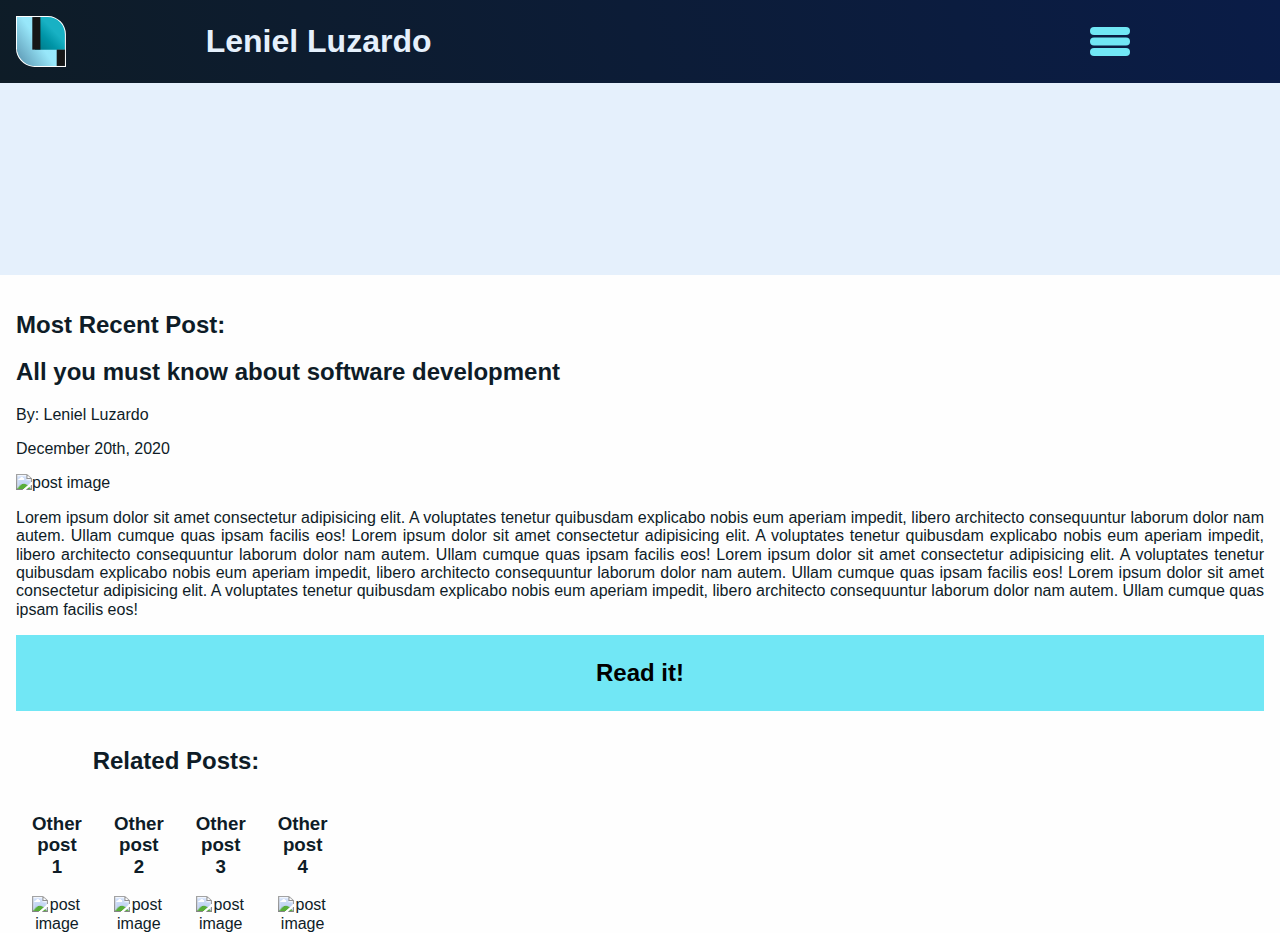
==== index.html @ 30aeccfe "First commit" ====
<!DOCTYPE html>
<html lang="en">
<head>
  <meta charset="UTF-8">
  <meta name="viewport" content="width=device-width, initial-scale=1">
  <link rel="stylesheet" href="css/index.css" type="text/css">
  <title>Leniel Luzardo</title>
</head>
<body>
  <header class="header">
    <div class="logo-wrapper">
      <img class="logo" src="./assets/logo.svg" alt="logo">
      <h1 class="web_title">Leniel Luzardo</h1>
      <img class="hamb_icon" src="./assets/hamb_icon.svg" alt="logo">
    </div>

    
    <nav class="nav_menu">
      <ul class="nav_menu-list">
        <li><a href="">Blog</a></li>
        <li><a href="animation.html">Animation</a></li>
        <li><a href="">Illustration</a></li>
        <li><a href="">Software Development</a></li>
        <li><a href="">Weird Stuff</a></li>
        <li><a href="">About</a></li>
        <li><a href="">Contact</a></li>
      </ul>
    </nav>
  </header>

<!--####### MAIN ########-->

  <main class="main">
    <section class="recent_post-wrapper">
      <h2 class="section_title">Most Recent Post:</h2>
      
      <article class="post">
        <h2 class="post_title">
          All you must know about software development
        </h2>
        <p class="post_author">By: Leniel Luzardo</p>
        <p class="post_date">December 20th, 2020</p>
        <div class="post_rating">
        </div>
        <div class="post_img-wrapper">
          <img class="post_img" src="https://via.placeholder.com/250" alt="post image">
        </div>
        <p class="post_content">
          Lorem ipsum dolor sit amet consectetur adipisicing
          elit. A voluptates tenetur quibusdam explicabo nobis
          eum aperiam impedit, libero architecto consequuntur 
          laborum dolor nam autem. Ullam cumque quas ipsam 
          facilis eos!

          Lorem ipsum dolor sit amet consectetur adipisicing
          elit. A voluptates tenetur quibusdam explicabo nobis
          eum aperiam impedit, libero architecto consequuntur 
          laborum dolor nam autem. Ullam cumque quas ipsam 
          facilis eos!
          Lorem ipsum dolor sit amet consectetur adipisicing
          elit. A voluptates tenetur quibusdam explicabo nobis
          eum aperiam impedit, libero architecto consequuntur 
          laborum dolor nam autem. Ullam cumque quas ipsam 
          facilis eos!

          Lorem ipsum dolor sit amet consectetur adipisicing
          elit. A voluptates tenetur quibusdam explicabo nobis
          eum aperiam impedit, libero architecto consequuntur 
          laborum dolor nam autem. Ullam cumque quas ipsam 
          facilis eos!
        </p>
      </article>
      <button class="post_button">Read it!</button>
    </section>

    <section class="related_posts">
      <h2 class="section_title">Related Posts:</h2>
      <div class="related_posts-list_wrapper">
            <div class="post_wrapper">
              <h3>Other post 1</h3>
              <img class="post_img" src="https://via.placeholder.com/150" alt="post image">
            </div>
            <div class="post_wrapper">
              <h3>Other post 2</h3>
              <img class="post_img" src="https://via.placeholder.com/150" alt="post image">
            </div>
            <div class="post_wrapper">
              <h3>Other post 3</h3>
              <img class="post_img" src="https://via.placeholder.com/150" alt="post image">
            </div>
            <div class="post_wrapper">
              <h3>Other post 4</h3>
              <img class="post_img" src="https://via.placeholder.com/150" alt="post image">
            </div>
      </div>
    </section>
  </main>

  <footer class="footer">
    <nav class="footer_nav">
      <ul>
        <li><a href="">Behance</a></li>
        <li><a href="">GitHub</a></li>
        <li><a href="">Yotube</a></li>
        <li><a href="">Instagram</a></li>
        <li><a href="">Twitter</a></li>
      </ul>
    </nav>
  </footer>

  <script src="./js/index.js"></script>
</body>
</html>
---- css/index.css ----
@import './normalize.css';
@import url('https://fonts.googleapis.com/css2?family=Pragati+Narrow:wght@400;700&display=swap');

/* General Body Rules */
html, body{
  height: 100%;
  font-family: 'Pragati', 'Helvetica', sans-serif;
  background-color: #E5F0FC ;
}
/* Grid Body Rules */
 body{
    display: grid;
    grid: repeat(2, 1fr) / 1fr;
    grid-gap: 5em / 0; 
 }

.header{
  grid-row: 1;
  position: fixed;
  z-index: 3;
  background: linear-gradient(0.2turn,#0E1C27, #0A1C47);
  width: 100%;
  color: #E5F0FC;

}
.logo-wrapper{
display: grid;
grid: auto / .2fr 1fr .2fr;
padding: 1em;
align-items: center;
grid-column-gap: 1em;
  /* display: flex;
  margin: 1em;
  justify-content: space-between;
  align-items: center;
  width: 65%; */
}
.web_title{
  margin: 0;
}
.hamb_icon{
width: 40px;
}
.nav_menu-list{
  display: none;
  margin: 0;
  padding: 1em;
  list-style: none;
  text-align: center;
}
.nav_menu-list > li {
  padding: .5em;
  border-radius: 0 1em 1em 0;
  margin-bottom: 1em;
  width: 80%;
  background: linear-gradient(.2turn,#004564,#71E7F5) white;
}
.nav_menu-list > li > a {
  text-decoration: none;
  color: inherit;
}
.show_menu{
  display:initial
}
.main{
  position: relative;
  z-index: 2;
  top: 5%;
  grid-row: 2;
  color: #0E1C27;
  background-color: #FEFEFE;
} 
.recent_post-wrapper{
  padding: 1em;
}
.post_content{
  text-align: justify;
}
.post_button {
  border: none;
  padding: 1em;
  background-color: #71E7F5;
  width: 100%;
  font-weight: bold;
  font-size: 1.5em;
}
.related_posts{
  /* border: solid red 1px; */
  width: 320px;
  padding: 0 1em;
  overflow: hidden;
  text-align: center;
}
.related_posts-list_wrapper{
  display:flex;
  overflow-x: auto;
  scroll-snap-type: x mandatory
}
.post_wrapper{
  margin: 0 1em;
}
.footer {
  position: absolute;
  display:none;
  border: 1px green solid;
  grid-area: "footer";
}
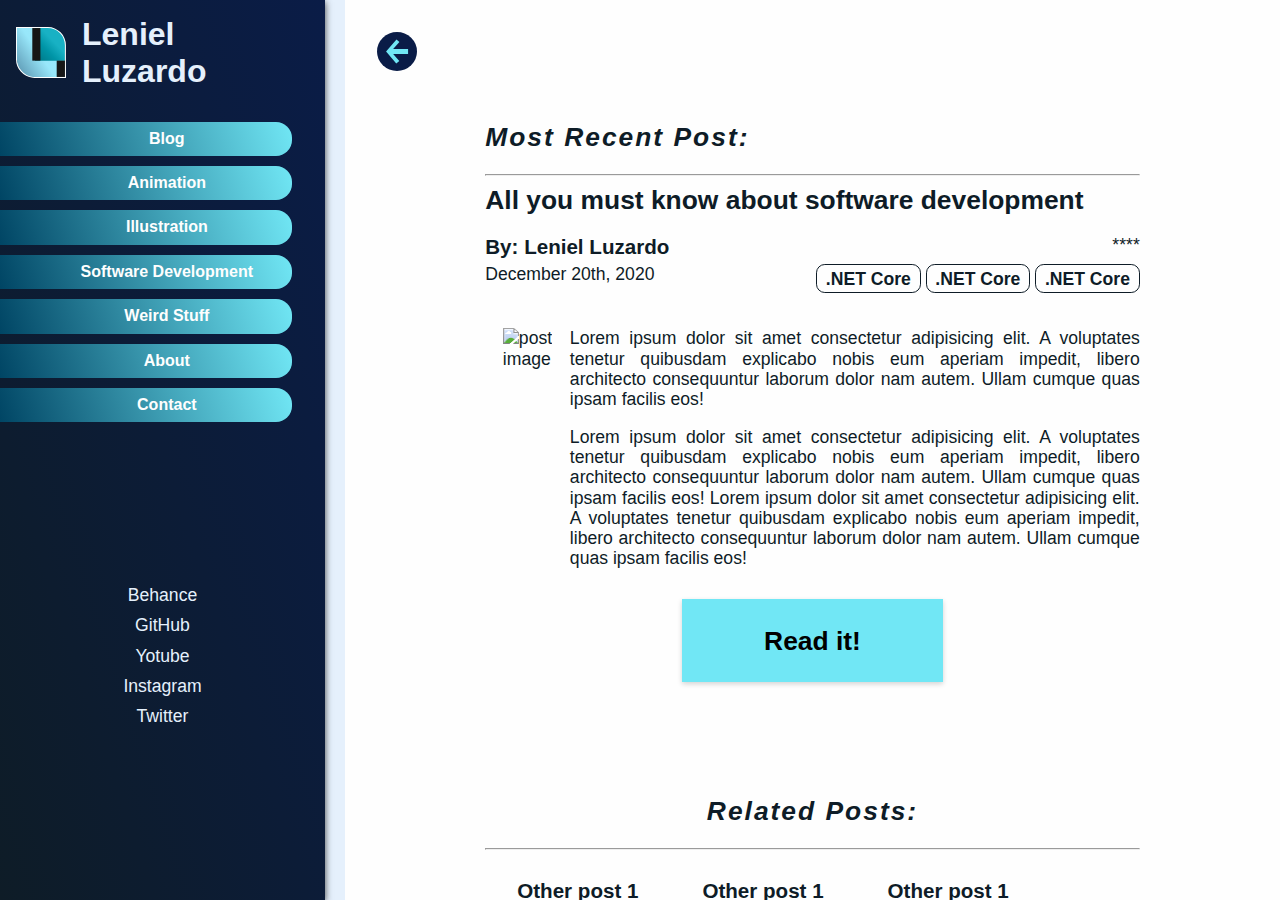
==== commit 2fb67db4: "Backward Button" ====
--- a/index.html
+++ b/index.html
@@ -7,107 +7,176 @@
   <title>Leniel Luzardo</title>
 </head>
 <body>
+<!-- --# # # # # # # # # # # # # # #-- -->
+  <!-- S I T E   H E A D E R -->
+
   <header class="header">
-    <div class="logo-wrapper">
+    <div class="header-container">
       <img class="logo" src="./assets/logo.svg" alt="logo">
-      <h1 class="web_title">Leniel Luzardo</h1>
-      <img class="hamb_icon" src="./assets/hamb_icon.svg" alt="logo">
+      <h1 class="title">Leniel Luzardo</h1>
+      <img class="nav_icon" src="./assets/hamb_icon.svg" alt="logo">
     </div>
 
+
+    <!-- N A V I G A T I O N   M E N U  -->
+    <nav class="nav_menu hidden">
     
-    <nav class="nav_menu">
-      <ul class="nav_menu-list">
-        <li><a href="">Blog</a></li>
-        <li><a href="animation.html">Animation</a></li>
-        <li><a href="">Illustration</a></li>
-        <li><a href="">Software Development</a></li>
-        <li><a href="">Weird Stuff</a></li>
-        <li><a href="">About</a></li>
-        <li><a href="">Contact</a></li>
+      <section class="nav-web_components">
+      <ul>
+        <li class="nav-item "><div class="nav-button"><a href="">Blog</a></div></li>
+        <li class="nav-item "><div class="nav-button"><a href="animation.html">Animation</a></li></div>
+        <li class="nav-item "><div class="nav-button"><a href="">Illustration</a></li></div>
+        <li class="nav-item "><div class="nav-button"><a href="">Software Development</a></li></div>
+        <li class="nav-item "><div class="nav-button"><a href="">Weird Stuff</a></li></div>
+        <li class="nav-item "><div class="nav-button"><a href="">About</a></li></div>
+        <li class="nav-item "><div class="nav-button"><a href="">Contact</a></li></div>
       </ul>
+      </section>
+      <section class="nav-social_media">
+        <ul>
+          <li class="nav-item" ><a href="">Behance</a></li>
+          <li class="nav-item" ><a href="">GitHub</a></li>
+          <li class="nav-item" ><a href="">Yotube</a></li>
+          <li class="nav-item" ><a href="">Instagram</a></li>
+          <li class="nav-item" ><a href="">Twitter</a></li>
+        </ul>
+      </section>
     </nav>
   </header>
 
-<!--####### MAIN ########-->
+  <!-- --# # # # # # # # # # # # # # #-- -->
 
+  <!-- M A I N    C O N T E N T  -->
+
+  <!-- M O S T   R E C E N T   P O S T -->
+  <div class="body_container">
+    
+    <div class="backward_button-container">
+      <img class="backward_button" src="./assets/backward_button.svg" alt="backward">
+    </div>
+  
   <main class="main">
-    <section class="recent_post-wrapper">
+    <section class="most_recent">
       <h2 class="section_title">Most Recent Post:</h2>
-      
+      <hr>
+
       <article class="post">
-        <h2 class="post_title">
-          All you must know about software development
-        </h2>
-        <p class="post_author">By: Leniel Luzardo</p>
-        <p class="post_date">December 20th, 2020</p>
-        <div class="post_rating">
+        <section class="post_header">
+          <h2 class="post_title">
+            All you must know about software development
+          </h2>
+          <div class="post_meta">
+            <h3 class="post_author">By: Leniel Luzardo</h3>
+            <h4 class="post_date">December 20th, 2020</h4>
+            <div class="post_rating">
+            ****
+            </div>
+            <div class="post_tags">
+              <span class="tag"><a href="">.NET Core</a></span>
+              <span class="tag"><a href="">.NET Core</a></span>
+              <span class="tag"><a href="">.NET Core</a></span>
+            </div>
+          </div>
+        </section>
+
+        <section class="post_body ">
+          <img class="post_img" src="https://via.placeholder.com/250" alt="post image">
+          <div class="post_paragraphs">
+            <p>
+              Lorem ipsum dolor sit amet consectetur adipisicing
+              elit. A voluptates tenetur quibusdam explicabo nobis
+              eum aperiam impedit, libero architecto consequuntur 
+              laborum dolor nam autem. Ullam cumque quas ipsam 
+              facilis eos!
+            </p>
+            <p>
+              Lorem ipsum dolor sit amet consectetur adipisicing
+              elit. A voluptates tenetur quibusdam explicabo nobis
+              eum aperiam impedit, libero architecto consequuntur 
+              laborum dolor nam autem. Ullam cumque quas ipsam 
+              facilis eos! Lorem ipsum dolor sit amet consectetur adipisicing
+              elit. A voluptates tenetur quibusdam explicabo nobis
+              eum aperiam impedit, libero architecto consequuntur 
+              laborum dolor nam autem. Ullam cumque quas ipsam 
+              facilis eos!
+            </p>
+          </div>
+        </section>
+      </article>
+
+      <div class="button_container">
+        <button class="button">Read it!</button>
+      </div>
+    </section>
+  
+  
+    <!-- R E L A T E D   P O S T S -->
+    <section class="related">
+      <h2 class="section_title">Related Posts:</h2>
+      <hr>
+      <section class="related-list">
+        <div class="related-item">
+          <h3 class="">Other post 1</h3>
+          <img class="" src="https://via.placeholder.com/150" alt="post image">
         </div>
-        <div class="post_img-wrapper">
-          <img class="post_img" src="https://via.placeholder.com/250" alt="post image">
+        <div class="related-item">
+          <h3 class="">Other post 1</h3>
+          <img class="" src="https://via.placeholder.com/150" alt="post image">
         </div>
-        <p class="post_content">
-          Lorem ipsum dolor sit amet consectetur adipisicing
-          elit. A voluptates tenetur quibusdam explicabo nobis
-          eum aperiam impedit, libero architecto consequuntur 
-          laborum dolor nam autem. Ullam cumque quas ipsam 
-          facilis eos!
-
-          Lorem ipsum dolor sit amet consectetur adipisicing
-          elit. A voluptates tenetur quibusdam explicabo nobis
-          eum aperiam impedit, libero architecto consequuntur 
-          laborum dolor nam autem. Ullam cumque quas ipsam 
-          facilis eos!
-          Lorem ipsum dolor sit amet consectetur adipisicing
-          elit. A voluptates tenetur quibusdam explicabo nobis
-          eum aperiam impedit, libero architecto consequuntur 
-          laborum dolor nam autem. Ullam cumque quas ipsam 
-          facilis eos!
-
-          Lorem ipsum dolor sit amet consectetur adipisicing
-          elit. A voluptates tenetur quibusdam explicabo nobis
-          eum aperiam impedit, libero architecto consequuntur 
-          laborum dolor nam autem. Ullam cumque quas ipsam 
-          facilis eos!
-        </p>
-      </article>
-      <button class="post_button">Read it!</button>
-    </section>
-
-    <section class="related_posts">
-      <h2 class="section_title">Related Posts:</h2>
-      <div class="related_posts-list_wrapper">
-            <div class="post_wrapper">
-              <h3>Other post 1</h3>
-              <img class="post_img" src="https://via.placeholder.com/150" alt="post image">
-            </div>
-            <div class="post_wrapper">
-              <h3>Other post 2</h3>
-              <img class="post_img" src="https://via.placeholder.com/150" alt="post image">
-            </div>
-            <div class="post_wrapper">
-              <h3>Other post 3</h3>
-              <img class="post_img" src="https://via.placeholder.com/150" alt="post image">
-            </div>
-            <div class="post_wrapper">
-              <h3>Other post 4</h3>
-              <img class="post_img" src="https://via.placeholder.com/150" alt="post image">
-            </div>
-      </div>
+        <div class="related-item">
+          <h3 class="">Other post 1</h3>
+          <img class="" src="https://via.placeholder.com/150" alt="post image">
+        </div>
+        <div class="related-item">
+          <h3 class="">Other post 1</h3>
+          <img class="" src="https://via.placeholder.com/150" alt="post image">
+        </div>
+        <div class="related-item">
+          <h3 class="">Other post 1</h3>
+          <img class="" src="https://via.placeholder.com/150" alt="post image">
+        </div>
+        <div class="related-item">
+          <h3 class="">Other post 1</h3>
+          <img class="" src="https://via.placeholder.com/150" alt="post image">
+        </div>
+        <div class="related-item">
+          <h3 class="">Other post 1</h3>
+          <img class="" src="https://via.placeholder.com/150" alt="post image">
+        </div>
+        <div class="related-item">
+          <h3 class="">Other post 1</h3>
+          <img class="" src="https://via.placeholder.com/150" alt="post image">
+        </div>
+        <div class="related-item">
+          <h3 class="">Other post 1</h3>
+          <img class="" src="https://via.placeholder.com/150" alt="post image">
+        </div>
+        <div class="related-item">
+          <h3 class="">Other post 1</h3>
+          <img class="" src="https://via.placeholder.com/150" alt="post image">
+        </div>
+        <div class="related-item">
+          <h3 class="">Other post 1</h3>
+          <img class="" src="https://via.placeholder.com/150" alt="post image">
+        </div>
+        <div class="related-item">
+          <h3 class="">Other post 1</h3>
+          <img class="" src="https://via.placeholder.com/150" alt="post image">
+        </div>    
+       
+     </section>
     </section>
   </main>
 
+  <!-- F O O T E R -->
   <footer class="footer">
-    <nav class="footer_nav">
-      <ul>
-        <li><a href="">Behance</a></li>
-        <li><a href="">GitHub</a></li>
-        <li><a href="">Yotube</a></li>
-        <li><a href="">Instagram</a></li>
-        <li><a href="">Twitter</a></li>
-      </ul>
-    </nav>
+    <div class="button_container">
+      <button class="button">Contact me</button>
+    </div>
+    <span class="copyrights">Leniel Luzardo &copy 2020 | All rights reserved</span>
   </footer>
 
+</div>
   <script src="./js/index.js"></script>
 </body>
 </html>--- a/css/index.css
+++ b/css/index.css
@@ -1,107 +1,324 @@
 @import './normalize.css';
 @import url('https://fonts.googleapis.com/css2?family=Pragati+Narrow:wght@400;700&display=swap');
 
-/* General Body Rules */
+/* <!-- --# # # # # # # # # # # # # # #-- -->
+ 
+<!-- G E N E R A L   B O D Y   R U L E S --> */
 html, body{
   height: 100%;
   font-family: 'Pragati', 'Helvetica', sans-serif;
   background-color: #E5F0FC ;
 }
-/* Grid Body Rules */
+ /* <!-- --# # # # # # # # # # # # # # #-- -->
+ 
+ /*<!-- G R I D   B O D Y   R U L E S --> */
  body{
     display: grid;
-    grid: repeat(2, 1fr) / 1fr;
+    grid: 1fr auto / 1fr;
     grid-gap: 5em / 0; 
  }
-
-.header{
+ .body_container{
+   display: initial;
+   max-width: 100vw;
+ }
+
+ /* <!-- --# # # # # # # # # # # # # # #-- -->
+
+    <!-- S I T E   H E A D E R --> */
+
+.header{              
   grid-row: 1;
   position: fixed;
   z-index: 3;
+  width: 100%;
   background: linear-gradient(0.2turn,#0E1C27, #0A1C47);
-  width: 100%;
   color: #E5F0FC;
-
-}
-.logo-wrapper{
-display: grid;
-grid: auto / .2fr 1fr .2fr;
-padding: 1em;
-align-items: center;
-grid-column-gap: 1em;
-  /* display: flex;
-  margin: 1em;
-  justify-content: space-between;
+  box-shadow: rgb(63, 63, 63) 0px 2px 7px;
+}
+.header-container{
+  display: grid;
+  grid-template: auto / auto 1fr 40px;
+  grid-column-gap: 1em;
+  padding: 1em;
   align-items: center;
-  width: 65%; */
-}
-.web_title{
+}
+.title{
   margin: 0;
 }
-.hamb_icon{
-width: 40px;
-}
-.nav_menu-list{
-  display: none;
-  margin: 0;
-  padding: 1em;
+
+  /* <!-- N A V I G A T I O N   M E N U -->  */
+
+.nav_icon{
+  width: 40px;
+}
+.nav_menu{
+  height: 100vh;
+  display: flex;
+  flex-direction: column;
+  background-image: url("../assets/bg_graphics.png");
+  background-size: 80%;
+}
+.nav-social_media{
+  margin-top: 10%;
+}
+.nav-web_components > ul,
+.nav-social_media > ul {
+  /* margin-top: 2em; */
+  padding: 0;
   list-style: none;
   text-align: center;
 }
-.nav_menu-list > li {
+.nav-item{
+  margin-bottom: 10px;
+}
+.nav-button {
+  display: block;
+  position: sticky;
+  z-index: 4;
   padding: .5em;
+  width: 85%;
   border-radius: 0 1em 1em 0;
-  margin-bottom: 1em;
-  width: 80%;
-  background: linear-gradient(.2turn,#004564,#71E7F5) white;
-}
-.nav_menu-list > li > a {
+  background: linear-gradient(.2turn,#004564,#71E7F5);
+}
+.nav-button:hover{
+  cursor: pointer;
+  transform: scaleX(1.1)
+}
+.nav-button:active{
+  transform:scaleX(1.2);
+}
+
+
+.nav-button > a{
+  position: static;
+  margin-left: 15%;
+  font-weight: bold;
+  text-decoration: none;
+  color: #FEFEFE
+}
+
+.nav-web_components > ul > li > a,
+.nav-social_media > ul > li > a {
   text-decoration: none;
   color: inherit;
-}
-.show_menu{
-  display:initial
-}
+  display: inline;
+  position: relative;
+  font-size: 1.1em;
+}
+@media screen and (min-height: 750px){
+  .nav-social_media{
+    margin: 100px 0 0 0;
+  }
+}
+.hidden{
+  display: none;
+}
+
+/* <!-- --# # # # # # # # # # # # # # #-- -->
+
+   <!-- M A I N   C O N T E N T  --> */
+
 .main{
+  grid-row: 2;
   position: relative;
   z-index: 2;
-  top: 5%;
-  grid-row: 2;
+  padding-top: 10vh;
   color: #0E1C27;
   background-color: #FEFEFE;
 } 
-.recent_post-wrapper{
-  padding: 1em;
-}
-.post_content{
+
+
+/*  <!-- M O S T   R E C E N T   P O S T  --> */
+
+.most_recent{
+  padding: 1em;
+}
+.section_title{
+  font-style: italic;
+  letter-spacing: 2px;
+}
+.post_title{
+  margin: 0 0 20px 0;
+}
+.post_author{
+  margin: 0 0 5px 0;
+
+}
+.post_date{
+  font-weight: normal;
+  margin: 0 0 5px 0;
+}
+.tag > a{
+  display: inline-block;
+  padding: .2em .5em;
+  margin: 0 0 1em 0;
+  border: #0E1C27 solid 1px;
+  border-radius: .5em;
+  text-decoration: none;
+  font-weight: bold;
+  color: #0E1C27;
+
+}
+.post_img{
+  width: 100%;
+  margin: 1em 0;
+}
+
+.post_body{
   text-align: justify;
-}
-.post_button {
+  margin: 0;
+}
+.button {
   border: none;
-  padding: 1em;
   background-color: #71E7F5;
+  box-shadow: lightgray 0px 2px 5px;
+  font-size: 1.5em;
+  font-weight: bold;
+  padding: 1em;
+  margin: .5em 0;
   width: 100%;
-  font-weight: bold;
-  font-size: 1.5em;
-}
-.related_posts{
-  /* border: solid red 1px; */
-  width: 320px;
-  padding: 0 1em;
+}
+
+
+/* <!-- R E L A T E D   P O S T S  --> */ 
+
+.related{
   overflow: hidden;
+  width: 90%;
+  padding: 1em;
   text-align: center;
 }
-.related_posts-list_wrapper{
+.related-list{
   display:flex;
   overflow-x: auto;
   scroll-snap-type: x mandatory
 }
-.post_wrapper{
+.related-item{
+  width: 150px;
   margin: 0 1em;
 }
+
+/* <!-- --# # # # # # # # # # # # # # #-- -->
+   <!-- F O O T E R  --> */
+
 .footer {
-  position: absolute;
-  display:none;
-  border: 1px green solid;
-  grid-area: "footer";
-}
+  grid-row: 3;
+  padding: 1em;
+  background-color: #FEFEFE;
+}
+.copyrights{
+  display: inline-block;
+  font-size: .8em;
+  margin: .5em;
+}
+
+/* <!-- --# # # # # # # # # # # # # # #-- -->
+   <!-- M E D I A   Q U E R I E S  --> */
+
+@media screen and (min-width:560px){
+  .main{
+    font-size: 1.1em;
+  }
+  .most_recent, .related, .footer{
+    padding: 3em;
+  }
+  .post_meta{
+    display: grid;
+    grid-template: "author rating"
+                   "date   tags";
+  }
+  .post_author{
+    grid-area: author;
+  }
+  .post_date{
+    grid-area: date;
+  }
+  .post_rating{
+    text-align: end;
+    grid-area: rating;
+  }
+  .post_tags{
+    text-align: end;
+    grid-area:tags;
+  }
+  .post_body{
+    display: flex;
+  }
+  .post_img{
+    margin: 1em;
+    width: 300px;
+  }
+}
+@media screen and (min-width: 1000px){
+   body{
+     display:flex;
+    }
+  .body_container{
+    display: flex;
+    flex-direction: column;
+    align-items: center;
+    background-color: #FEFEFE;
+    margin: 0 0 0 20px;
+    overflow-y: scroll;
+  }
+  .backward_button-container{
+    width:100%;
+    text-align: left;
+  }
+  .backward_button{
+    margin: 2em;
+    position:fixed;
+
+  }
+ .nav_icon{
+    display: none;
+  }
+ .header{
+    position: sticky; 
+    width: 40%;
+    min-width: 325px;
+    overflow: hidden;
+  }
+  .nav-social_media{
+    margin: 50% 0 0 0;
+  }
+  .hidden{
+    display: block;
+  }
+ .main,.footer{
+    width: 70%;
+    margin-top: 100px;
+    padding: 0;
+    justify-self: end;
+  }
+  .most_recent{
+    padding:0;
+  }
+  .post_paragrahps > p{
+    display: block;
+    max-width: 100px;
+  }
+ 
+  .related{
+    margin: 100px 0 0 0;
+    margin-right: 0;
+    overflow: initial;
+    width: 100%;
+    padding: 0;
+    text-align: center;
+  }
+  .related-list{
+    display:flex;
+    flex-wrap: wrap;
+    overflow-x: initial;
+    scroll-snap-type: initial;
+  }
+  .button{
+    width: 40%;
+  }
+  .button_container{
+    display: flex;
+    justify-content: center;
+  }
+  
+}
